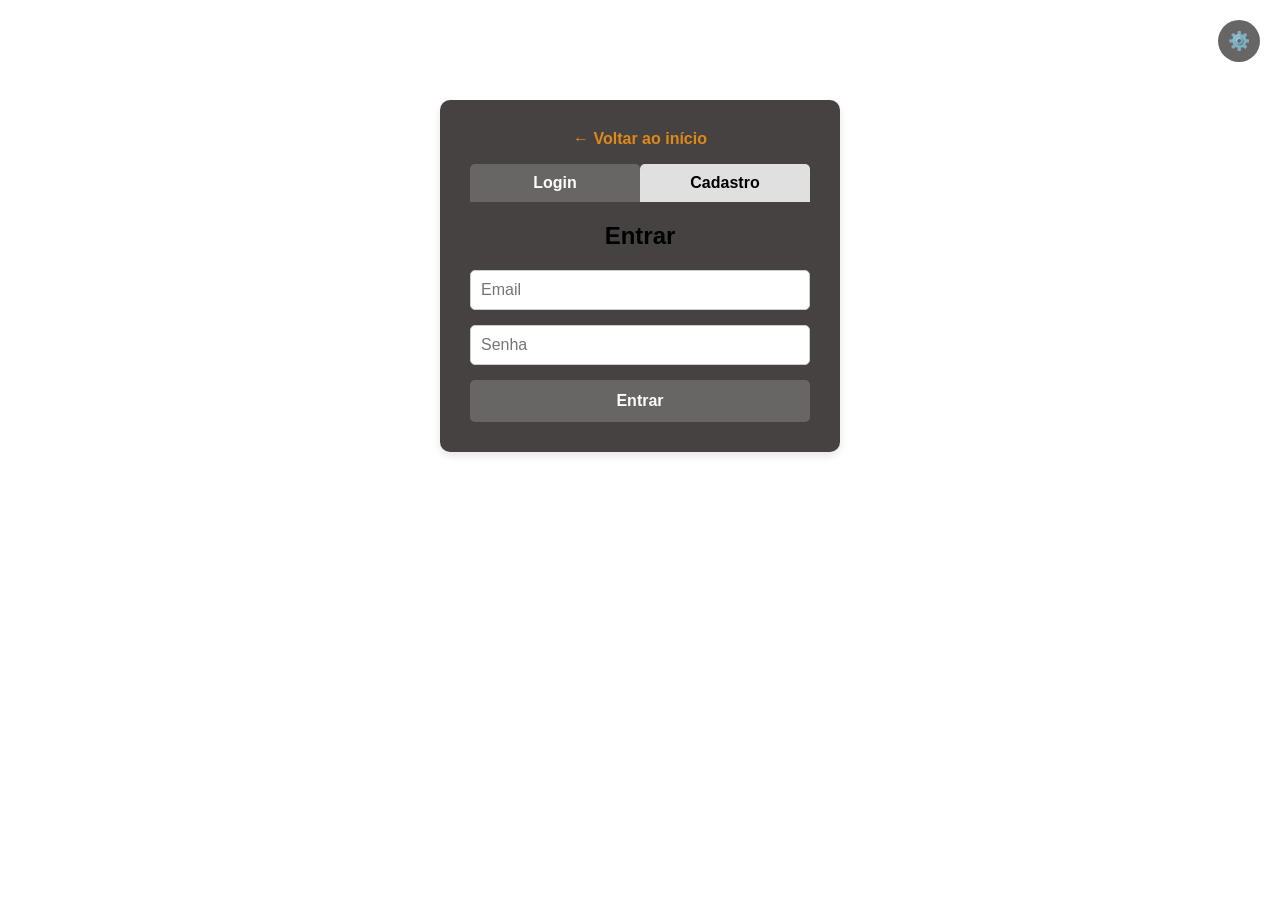
==== web01/login.html @ ee75bbff "implementação de auth-supabase" ====
<!DOCTYPE html>
<html lang="pt-BR">
<head>
    <meta charset="UTF-8">
    <meta name="viewport" content="width=device-width, initial-scale=1.0">
    <title>Login e Cadastro - evilaliance</title>
    <link rel="stylesheet" href="style.css">
</head>
<body>
    <div class="auth-container">
        <p class="auth-back"><a href="index.html">← Voltar ao início</a></p>
        <div class="auth-tabs">
            <button id="login-tab" class="tab active">Login</button>
            <button id="register-tab" class="tab">Cadastro</button>
        </div>

        <div id="login-form" class="form-container active">
            <h2>Entrar</h2>
            <form id="login">
                <input type="email" placeholder="Email" required>
                <input type="password" placeholder="Senha" required>
                <button type="submit">Entrar</button>
            </form>
        </div>

        <div id="register-form" class="form-container">
            <h2>Cadastrar</h2>
            <form id="register">
                <input type="text" placeholder="Nome" required>
                <input type="email" placeholder="Email" required>
                <input type="password" placeholder="Senha" required>
                <input type="password" placeholder="Confirmar Senha" required>
                <button type="submit">Cadastrar</button>
            </form>
        </div>
    </div>

    <!-- Botão de configurações -->
    <button id="settings-btn" class="settings-btn">⚙️</button>

    <!-- Painel de configurações -->
    <div id="settings-panel" class="settings-panel">
        <h3>Configurações</h3>
        <div class="setting-item">
            <label for="dk">Modo escuro</label>
            <button id="dk" type="button">Claro</button>
        </div>
        <button id="close-settings">Fechar</button>
    </div>

    <script type="module" src="auth-supabase.js"></script>
    <script src="ui.js"></script>
</body>
</html>
---- web01/style.css ----
/* ========================================
   RESET E ESTILOS BASE
======================================== */

* {
  margin: 0;
  padding: 0;
  box-sizing: border-box;
  font-family: Arial, sans-serif;
}

body {
  text-align: center;
  transition: background-color 0.3s, color 0.3s;
}

button {
  cursor: pointer;
  border: none;
  border-radius: 5px;
  font-weight: bold;
  transition: background-color 0.3s;
}

/* ========================================
   CABEÇALHO E SEÇÕES PRINCIPAIS
======================================== */

header {
  background: linear-gradient(135deg, #cadcec, #df8919);
  color: rgb(88, 79, 59);
  padding: 60px 20px;
  transition: background-color 0.3s, color 0.3s;
}

#cta {
  margin-top: 20px;
  padding: 12px 25px;
  background: #686664;
  color: #fcfcfc;
  font-size: 16px;
  text-transform: uppercase;
  box-shadow: 0 4px 8px rgba(0,0,0,0.2);
}

#cta:hover {
  background: #555;
  transform: translateY(-2px);
  box-shadow: 0 6px 12px rgba(0,0,0,0.3);
}

.beneficios {
  display: flex;
  justify-content: center;
  gap: 20px;
  padding: 40px;
}

.card {
  background: #f4f4f4;
  padding: 20px;
  border-radius: 10px;
  width: 200px;
  transition: background-color 0.3s;
}

footer {
  padding: 20px;
  
}

/* ========================================
   FORMULÁRIOS DE AUTENTICAÇÃO
======================================== */

.auth-back {
  text-align: center;
  margin-bottom: 16px;
}

.auth-back a {
  color: #df8919;
  font-weight: bold;
  text-decoration: none;
}

.auth-back a:hover {
  text-decoration: underline;
}

body.dark .auth-back a {
  color: #f0a040;
}

.auth-container {
  max-width: 400px;
  margin: 100px auto;
  padding: 30px;
  background: #464242;
  border-radius: 10px;
  box-shadow: 0 4px 8px rgba(0,0,0,0.1);
  transition: background-color 0.3s;
}

.auth-tabs {
  display: flex;
  margin-bottom: 20px;
}

.tab {
  flex: 1;
  padding: 10px;
  background: #e0e0e0;
  font-size: 16px;
  border-radius: 5px 5px 0 0;
}

.tab.active {
  background: #686664;
  color: #fcfcfc;
}

.form-container {
  display: none;
}

.form-container.active {
  display: block;
}

.form-container h2 {
  text-align: center;
  margin-bottom: 20px;
}

.form-container form {
  display: flex;
  flex-direction: column;
}

.form-container input {
  margin-bottom: 15px;
  padding: 10px;
  border: 1px solid #ccc;
  border-radius: 5px;
  font-size: 16px;
  transition: border-color 0.3s;
}

.form-container input:focus {
  outline: none;
  border-color: #686664;
}

.form-container button[type="submit"] {
  padding: 12px;
  background: #686664;
  color: #fcfcfc;
  font-size: 16px;
}

.form-container button[type="submit"]:hover {
  background: #555;
}

/* ========================================
   PAINEL DE CONFIGURAÇÕES
======================================== */

.settings-btn {
  position: fixed;
  top: 20px;
  right: 20px;
  padding: 10px;
  background: #686664;
  color: #fcfcfc;
  border-radius: 50%;
  font-size: 18px;
  z-index: 1000;
}

.settings-panel {
  position: fixed;
  top: 70px;
  right: 20px;
  background: #f4f4f4;
  border: 1px solid #ccc;
  border-radius: 10px;
  padding: 20px;
  width: 250px;
  display: none;
  z-index: 1000;
  box-shadow: 0 4px 8px rgba(0,0,0,0.1);
}

.setting-item {
  display: flex;
  justify-content: space-between;
  align-items: center;
  margin-bottom: 15px;
}

.setting-item label {
  font-weight: bold;
}

#dk {
  padding: 8px 16px;
  font-size: 14px;
}

#close-settings {
  width: 100%;
  margin-top: 10px;
}

/* ========================================
   MODO ESCURO
======================================== */

body.dark {
  background-color: #121212;
  color: #ffffff;
}

body.dark header {
  background: linear-gradient(135deg, #333, #cf7623);
  color: #ffffff;
}

body.dark .card {
  background: #333;
  color: #ffffff;
}

body.dark .auth-container {
  background: #333;
  color: #ffffff;
}

body.dark .tab {
  background: #555;
  color: #ffffff;
}

body.dark .tab.active {
  background: #777;
}

body.dark .form-container input {
  background: #444;
  color: #ffffff;
  border-color: #666;
}

body.dark .settings-panel {
  background: #333;
  color: #ffffff;
  border-color: #555;
}

/* ========================================
   RESPONSIVO
======================================== */

@media (max-width: 768px) {
  .beneficios {
    flex-direction: column;
    align-items: center;
  }

  .auth-container {
    margin: 50px 20px;
  }

  .settings-panel {
    right: 10px;
    width: calc(100vw - 20px);
  }
}
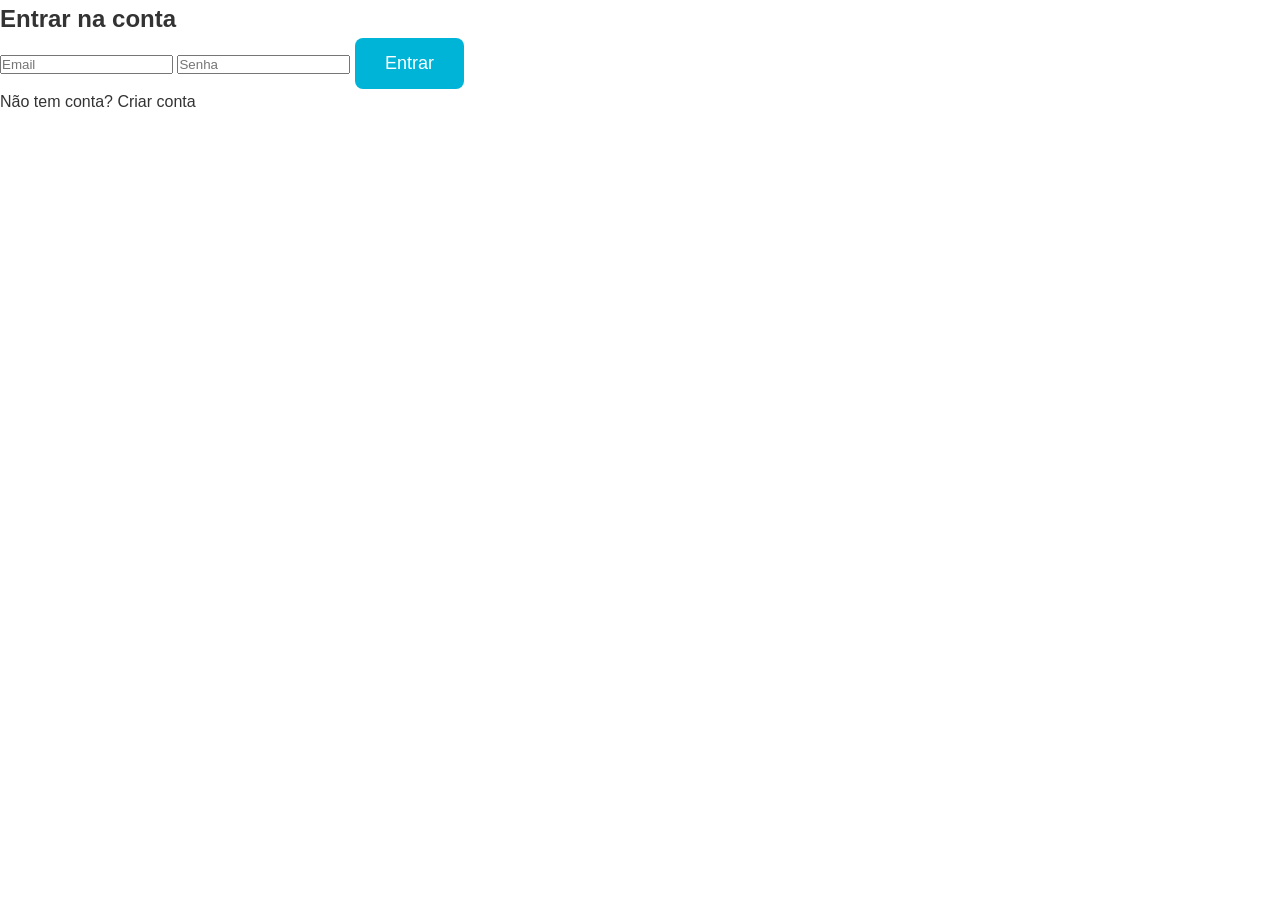
==== commit 95728daf: "Update login.html melhoria na pagina de login" ====
--- a/web01/login.html
+++ b/web01/login.html
@@ -3,52 +3,28 @@
 <head>
     <meta charset="UTF-8">
     <meta name="viewport" content="width=device-width, initial-scale=1.0">
-    <title>Login e Cadastro - evilaliance</title>
+    <title>Login - DevFlow</title>
     <link rel="stylesheet" href="style.css">
 </head>
 <body>
-    <div class="auth-container">
-        <p class="auth-back"><a href="index.html">← Voltar ao início</a></p>
-        <div class="auth-tabs">
-            <button id="login-tab" class="tab active">Login</button>
-            <button id="register-tab" class="tab">Cadastro</button>
-        </div>
 
-        <div id="login-form" class="form-container active">
-            <h2>Entrar</h2>
-            <form id="login">
-                <input type="email" placeholder="Email" required>
-                <input type="password" placeholder="Senha" required>
-                <button type="submit">Entrar</button>
-            </form>
-        </div>
+    <div class="login-container">
+        <h2>Entrar na conta</h2>
+        
+        <form id="loginForm">
+            <input type="email" id="email" placeholder="Email" required>
+            <input type="password" id="password" placeholder="Senha" required>
+            <button type="submit" class="btn-primary">Entrar</button>
+        </form>
 
-        <div id="register-form" class="form-container">
-            <h2>Cadastrar</h2>
-            <form id="register">
-                <input type="text" placeholder="Nome" required>
-                <input type="email" placeholder="Email" required>
-                <input type="password" placeholder="Senha" required>
-                <input type="password" placeholder="Confirmar Senha" required>
-                <button type="submit">Cadastrar</button>
-            </form>
-        </div>
+        <p class="toggle-text">
+            Não tem conta? 
+            <span onclick="toggleForm()" id="toggleLink">Criar conta</span>
+        </p>
     </div>
 
-    <!-- Botão de configurações -->
-    <button id="settings-btn" class="settings-btn">⚙️</button>
-
-    <!-- Painel de configurações -->
-    <div id="settings-panel" class="settings-panel">
-        <h3>Configurações</h3>
-        <div class="setting-item">
-            <label for="dk">Modo escuro</label>
-            <button id="dk" type="button">Claro</button>
-        </div>
-        <button id="close-settings">Fechar</button>
-    </div>
-
-    <script type="module" src="auth-supabase.js"></script>
+    <script src="script.js"></script>
+    <script src="auth-supabase.js"></script>
     <script src="ui.js"></script>
 </body>
-</html>+</html>
--- a/web01/style.css
+++ b/web01/style.css
@@ -1,281 +1,109 @@
-
-/* ========================================
-   RESET E ESTILOS BASE
-======================================== */
-
 * {
-  margin: 0;
-  padding: 0;
-  box-sizing: border-box;
-  font-family: Arial, sans-serif;
+    margin: 0;
+    padding: 0;
+    box-sizing: border-box;
 }
 
 body {
-  text-align: center;
-  transition: background-color 0.3s, color 0.3s;
+    font-family: Arial, sans-serif;
+    line-height: 1.6;
+    color: #333;
 }
 
-button {
-  cursor: pointer;
-  border: none;
-  border-radius: 5px;
-  font-weight: bold;
-  transition: background-color 0.3s;
+.hero {
+    background-color: #1a1a2e;
+    color: white;
+    text-align: center;
+    padding: 100px 20px;
 }
 
-/* ========================================
-   CABEÇALHO E SEÇÕES PRINCIPAIS
-======================================== */
-
-header {
-  background: linear-gradient(135deg, #cadcec, #df8919);
-  color: rgb(88, 79, 59);
-  padding: 60px 20px;
-  transition: background-color 0.3s, color 0.3s;
+.hero h1 {
+    font-size: 48px;
+    margin-bottom: 20px;
 }
 
-#cta {
-  margin-top: 20px;
-  padding: 12px 25px;
-  background: #686664;
-  color: #fcfcfc;
-  font-size: 16px;
-  text-transform: uppercase;
-  box-shadow: 0 4px 8px rgba(0,0,0,0.2);
+.subtitle {
+    font-size: 22px;
+    margin-bottom: 30px;
+    opacity: 0.9;
 }
 
-#cta:hover {
-  background: #555;
-  transform: translateY(-2px);
-  box-shadow: 0 6px 12px rgba(0,0,0,0.3);
+.btn-primary {
+    background-color: #00b4d8;
+    color: white;
+    padding: 15px 30px;
+    font-size: 18px;
+    border: none;
+    border-radius: 8px;
+    cursor: pointer;
+}
+
+.btn-primary:hover {
+    background-color: #0096b8;
 }
 
 .beneficios {
-  display: flex;
-  justify-content: center;
-  gap: 20px;
-  padding: 40px;
+    padding: 80px 20px;
+    background-color: #f8f9fa;
+    text-align: center;
+}
+
+.beneficios h2 {
+    margin-bottom: 50px;
+    font-size: 32px;
+}
+
+.cards {
+    display: flex;
+    justify-content: center;
+    gap: 30px;
+    flex-wrap: wrap;
 }
 
 .card {
-  background: #f4f4f4;
-  padding: 20px;
-  border-radius: 10px;
-  width: 200px;
-  transition: background-color 0.3s;
+    background-color: white;
+    border-radius: 10px;
+    padding: 30px;
+    width: 300px;
+    box-shadow: 0 5px 15px rgba(0,0,0,0.1);
+}
+
+.card h3 {
+    margin-bottom: 15px;
+    font-size: 22px;
+}
+
+.cta {
+    background-color: #1a1a2e;
+    color: white;
+    text-align: center;
+    padding: 80px 20px;
+}
+
+.cta h2 {
+    margin-bottom: 30px;
 }
 
 footer {
-  padding: 20px;
-  
+    text-align: center;
+    padding: 30px;
+    background-color: #222;
+    color: #aaa;
+    font-size: 14px;
 }
 
-/* ========================================
-   FORMULÁRIOS DE AUTENTICAÇÃO
-======================================== */
-
-.auth-back {
-  text-align: center;
-  margin-bottom: 16px;
+/* Responsivo */
+@media (max-width: 768px) {
+    .hero h1 {
+        font-size: 36px;
+    }
+    
+    .subtitle {
+        font-size: 18px;
+    }
+    
+    .cards {
+        flex-direction: column;
+        align-items: center;
+    }
 }
-
-.auth-back a {
-  color: #df8919;
-  font-weight: bold;
-  text-decoration: none;
-}
-
-.auth-back a:hover {
-  text-decoration: underline;
-}
-
-body.dark .auth-back a {
-  color: #f0a040;
-}
-
-.auth-container {
-  max-width: 400px;
-  margin: 100px auto;
-  padding: 30px;
-  background: #464242;
-  border-radius: 10px;
-  box-shadow: 0 4px 8px rgba(0,0,0,0.1);
-  transition: background-color 0.3s;
-}
-
-.auth-tabs {
-  display: flex;
-  margin-bottom: 20px;
-}
-
-.tab {
-  flex: 1;
-  padding: 10px;
-  background: #e0e0e0;
-  font-size: 16px;
-  border-radius: 5px 5px 0 0;
-}
-
-.tab.active {
-  background: #686664;
-  color: #fcfcfc;
-}
-
-.form-container {
-  display: none;
-}
-
-.form-container.active {
-  display: block;
-}
-
-.form-container h2 {
-  text-align: center;
-  margin-bottom: 20px;
-}
-
-.form-container form {
-  display: flex;
-  flex-direction: column;
-}
-
-.form-container input {
-  margin-bottom: 15px;
-  padding: 10px;
-  border: 1px solid #ccc;
-  border-radius: 5px;
-  font-size: 16px;
-  transition: border-color 0.3s;
-}
-
-.form-container input:focus {
-  outline: none;
-  border-color: #686664;
-}
-
-.form-container button[type="submit"] {
-  padding: 12px;
-  background: #686664;
-  color: #fcfcfc;
-  font-size: 16px;
-}
-
-.form-container button[type="submit"]:hover {
-  background: #555;
-}
-
-/* ========================================
-   PAINEL DE CONFIGURAÇÕES
-======================================== */
-
-.settings-btn {
-  position: fixed;
-  top: 20px;
-  right: 20px;
-  padding: 10px;
-  background: #686664;
-  color: #fcfcfc;
-  border-radius: 50%;
-  font-size: 18px;
-  z-index: 1000;
-}
-
-.settings-panel {
-  position: fixed;
-  top: 70px;
-  right: 20px;
-  background: #f4f4f4;
-  border: 1px solid #ccc;
-  border-radius: 10px;
-  padding: 20px;
-  width: 250px;
-  display: none;
-  z-index: 1000;
-  box-shadow: 0 4px 8px rgba(0,0,0,0.1);
-}
-
-.setting-item {
-  display: flex;
-  justify-content: space-between;
-  align-items: center;
-  margin-bottom: 15px;
-}
-
-.setting-item label {
-  font-weight: bold;
-}
-
-#dk {
-  padding: 8px 16px;
-  font-size: 14px;
-}
-
-#close-settings {
-  width: 100%;
-  margin-top: 10px;
-}
-
-/* ========================================
-   MODO ESCURO
-======================================== */
-
-body.dark {
-  background-color: #121212;
-  color: #ffffff;
-}
-
-body.dark header {
-  background: linear-gradient(135deg, #333, #cf7623);
-  color: #ffffff;
-}
-
-body.dark .card {
-  background: #333;
-  color: #ffffff;
-}
-
-body.dark .auth-container {
-  background: #333;
-  color: #ffffff;
-}
-
-body.dark .tab {
-  background: #555;
-  color: #ffffff;
-}
-
-body.dark .tab.active {
-  background: #777;
-}
-
-body.dark .form-container input {
-  background: #444;
-  color: #ffffff;
-  border-color: #666;
-}
-
-body.dark .settings-panel {
-  background: #333;
-  color: #ffffff;
-  border-color: #555;
-}
-
-/* ========================================
-   RESPONSIVO
-======================================== */
-
-@media (max-width: 768px) {
-  .beneficios {
-    flex-direction: column;
-    align-items: center;
-  }
-
-  .auth-container {
-    margin: 50px 20px;
-  }
-
-  .settings-panel {
-    right: 10px;
-    width: calc(100vw - 20px);
-  }
-}
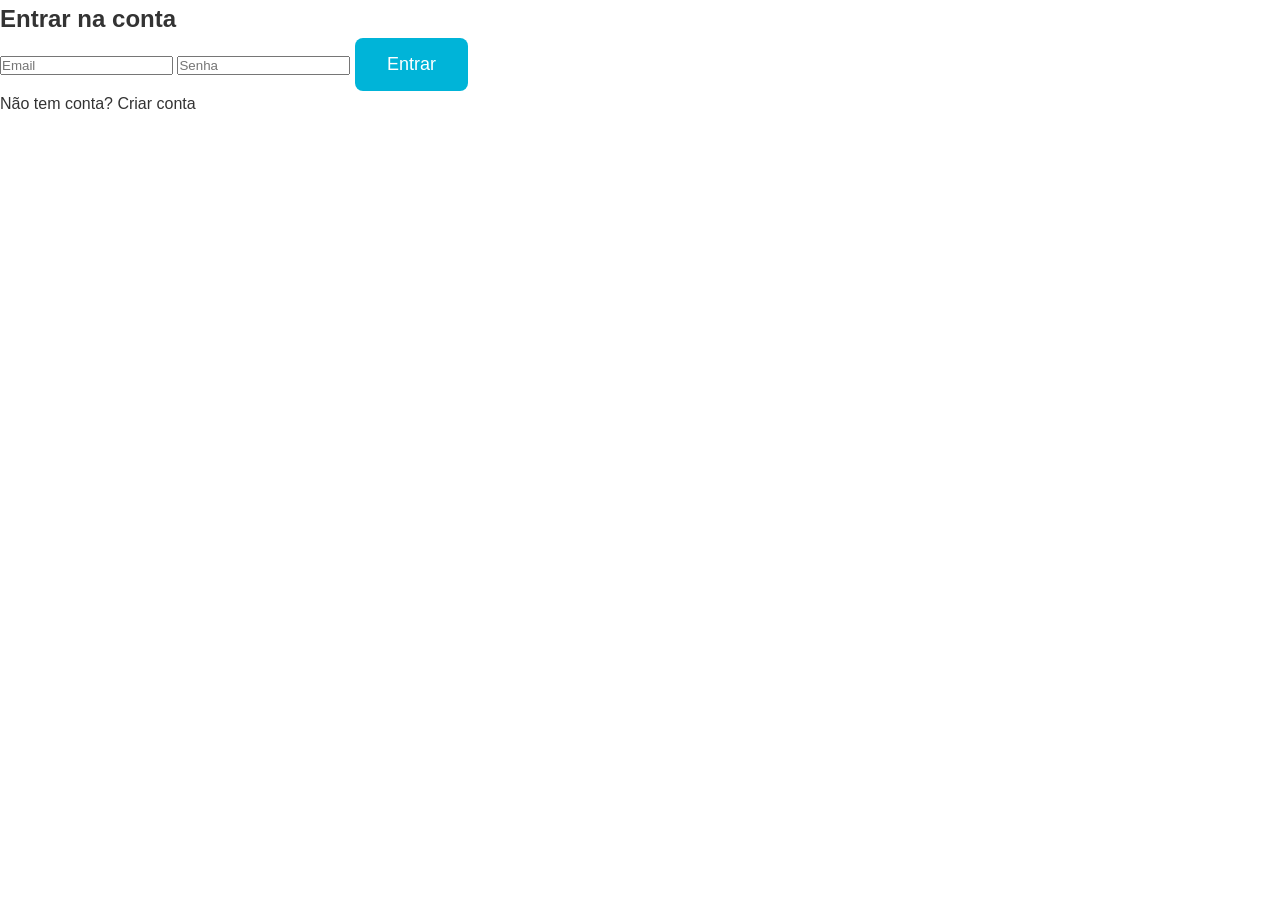
==== commit b6c07302: "Update login.html" ====
--- a/web01/login.html
+++ b/web01/login.html
@@ -9,12 +9,22 @@
 <body>
 
     <div class="login-container">
-        <h2>Entrar na conta</h2>
+        <h2 id="formTitle">Entrar na conta</h2>
         
-        <form id="loginForm">
-            <input type="email" id="email" placeholder="Email" required>
-            <input type="password" id="password" placeholder="Senha" required>
+        <!-- Formulário de Login -->
+        <form id="login">
+            <input type="email" placeholder="Email" required>
+            <input type="password" placeholder="Senha" required>
             <button type="submit" class="btn-primary">Entrar</button>
+        </form>
+
+        <!-- Formulário de Cadastro (inicialmente oculto) -->
+        <form id="register" style="display:none;">
+            <input type="text" placeholder="Nome Completo" required>
+            <input type="email" placeholder="Email" required>
+            <input type="password" placeholder="Senha" required>
+            <input type="password" placeholder="Confirmar Senha" required>
+            <button type="submit" class="btn-primary">Criar Conta</button>
         </form>
 
         <p class="toggle-text">
@@ -23,8 +33,7 @@
         </p>
     </div>
 
+    <script type="module" src="auth-supabase.js"></script>
     <script src="script.js"></script>
-    <script src="auth-supabase.js"></script>
-    <script src="ui.js"></script>
 </body>
 </html>
--- a/web01/style.css
+++ b/web01/style.css
@@ -14,7 +14,7 @@
     background-color: #1a1a2e;
     color: white;
     text-align: center;
-    padding: 100px 20px;
+    padding: 120px 20px 80px;
 }
 
 .hero h1 {
@@ -24,14 +24,14 @@
 
 .subtitle {
     font-size: 22px;
-    margin-bottom: 30px;
+    margin-bottom: 40px;
     opacity: 0.9;
 }
 
 .btn-primary {
     background-color: #00b4d8;
     color: white;
-    padding: 15px 30px;
+    padding: 16px 32px;
     font-size: 18px;
     border: none;
     border-radius: 8px;
@@ -63,9 +63,10 @@
 .card {
     background-color: white;
     border-radius: 10px;
-    padding: 30px;
+    padding: 30px 20px;
     width: 300px;
     box-shadow: 0 5px 15px rgba(0,0,0,0.1);
+    margin-bottom: 20px;
 }
 
 .card h3 {
@@ -86,7 +87,7 @@
 
 footer {
     text-align: center;
-    padding: 30px;
+    padding: 40px 20px;
     background-color: #222;
     color: #aaa;
     font-size: 14px;
@@ -97,11 +98,9 @@
     .hero h1 {
         font-size: 36px;
     }
-    
     .subtitle {
         font-size: 18px;
     }
-    
     .cards {
         flex-direction: column;
         align-items: center;
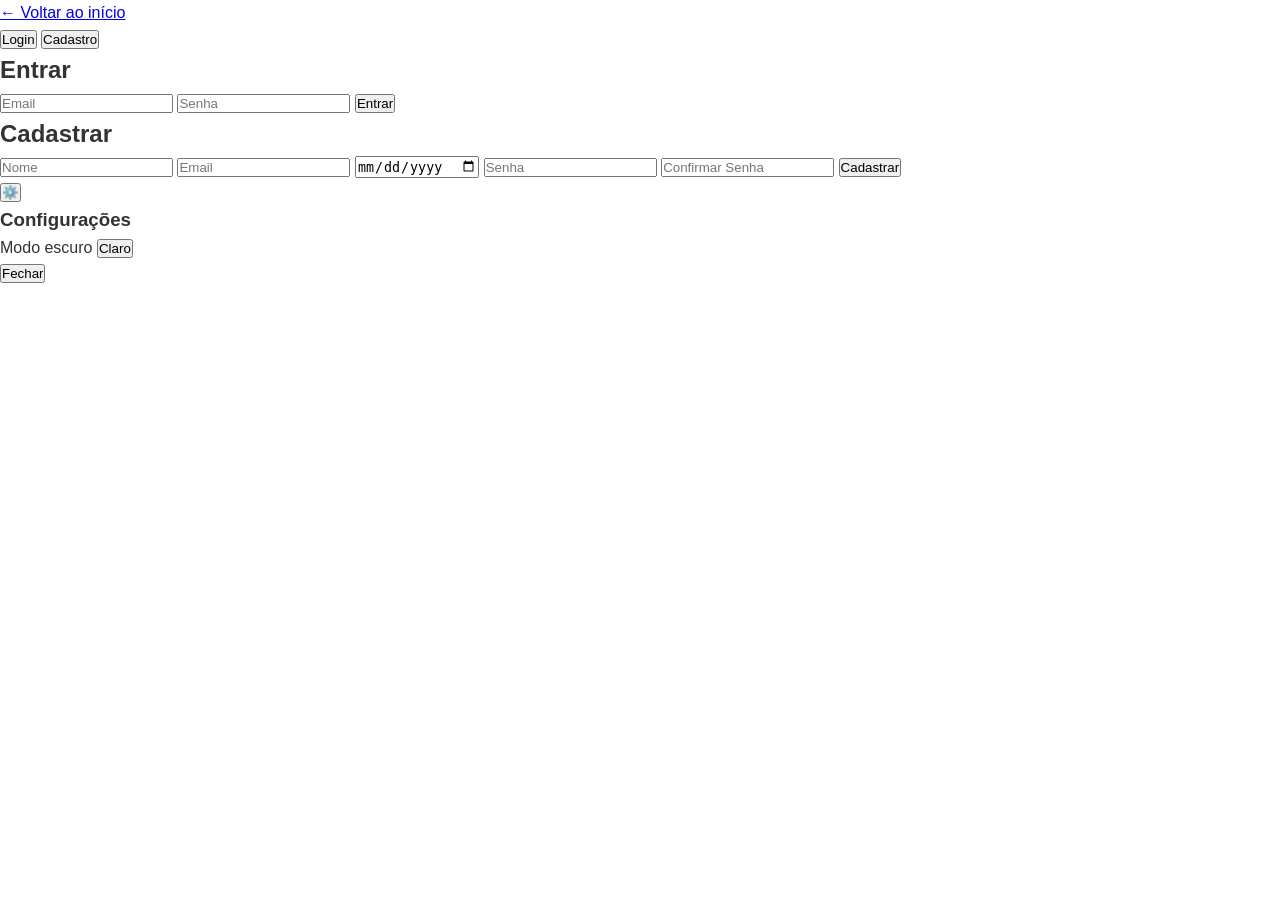
==== commit 67e9b241: "feat: implement modular UI components, authentication flow, and persistent theme settings" ====
--- a/web01/login.html
+++ b/web01/login.html
@@ -3,37 +3,53 @@
 <head>
     <meta charset="UTF-8">
     <meta name="viewport" content="width=device-width, initial-scale=1.0">
-    <title>Login - DevFlow</title>
+    <title>Login e Cadastro - evilaliance</title>
     <link rel="stylesheet" href="style.css">
 </head>
 <body>
+    <div class="auth-container">
+        <p class="auth-back"><a href="index.html">← Voltar ao início</a></p>
+        <div class="auth-tabs">
+            <button id="login-tab" class="tab active">Login</button>
+            <button id="register-tab" class="tab">Cadastro</button>
+        </div>
 
-    <div class="login-container">
-        <h2 id="formTitle">Entrar na conta</h2>
-        
-        <!-- Formulário de Login -->
-        <form id="login">
-            <input type="email" placeholder="Email" required>
-            <input type="password" placeholder="Senha" required>
-            <button type="submit" class="btn-primary">Entrar</button>
-        </form>
+        <div id="login-form" class="form-container active">
+            <h2>Entrar</h2>
+            <form id="login">
+                <input type="email" placeholder="Email" required>
+                <input type="password" placeholder="Senha" required>
+                <button type="submit">Entrar</button>
+            </form>
+        </div>
 
-        <!-- Formulário de Cadastro (inicialmente oculto) -->
-        <form id="register" style="display:none;">
-            <input type="text" placeholder="Nome Completo" required>
-            <input type="email" placeholder="Email" required>
-            <input type="password" placeholder="Senha" required>
-            <input type="password" placeholder="Confirmar Senha" required>
-            <button type="submit" class="btn-primary">Criar Conta</button>
-        </form>
-
-        <p class="toggle-text">
-            Não tem conta? 
-            <span onclick="toggleForm()" id="toggleLink">Criar conta</span>
-        </p>
+        <div id="register-form" class="form-container">
+            <h2>Cadastrar</h2>
+            <form id="register">
+                <input type="text" id="register-name" name="full_name" placeholder="Nome" required autocomplete="name">
+                <input type="email" id="register-email" name="email" placeholder="Email" required autocomplete="email">
+                <label for="register-birth" class="auth-label"> </label>
+                <input type="date" id="register-birth" name="birth_date" required autocomplete="bday">
+                <input type="password" id="register-password" name="password" placeholder="Senha" required autocomplete="new-password" minlength="6">
+                <input type="password" id="register-password2" name="password_confirm" placeholder="Confirmar Senha" required autocomplete="new-password" minlength="6">
+                <button type="submit">Cadastrar</button>
+            </form>
+        </div>
     </div>
 
-    <script type="module" src="auth-supabase.js"></script>
-    <script src="script.js"></script>
+    <!-- Botão de configurações -->
+    <button id="settings-btn" class="settings-btn">⚙️</button>
+
+    <!-- Painel de configurações -->
+    <div id="settings-panel" class="settings-panel">
+        <h3>Configurações</h3>
+        <div class="setting-item">
+            <label for="dk">Modo escuro</label>
+            <button id="dk" type="button">Claro</button>
+        </div>
+        <button id="close-settings">Fechar</button>
+    </div>
+
+    <script type="module" src="js/pages/login.page.js"></script>
 </body>
-</html>
+</html>
--- a/web01/style.css
+++ b/web01/style.css
@@ -1,3 +1,15 @@
+:root {
+    --primary-color: #00b4d8;
+    --primary-hover: #0096b8;
+    --dark-bg: #1a1a2e;
+    --light-bg: #f8f9fa;
+    --text-dark: #333;
+    --text-light: #aaa;
+    --auth-msg-ok: #22c55e;
+    --auth-msg-error: #f87171;
+    --border-color: #ddd;
+}
+
 * {
     margin: 0;
     padding: 0;
@@ -7,11 +19,12 @@
 body {
     font-family: Arial, sans-serif;
     line-height: 1.6;
-    color: #333;
-}
-
+    color: var(--text-dark);
+}
+
+/* Header/Hero */
 .hero {
-    background-color: #1a1a2e;
+    background-color: var(--dark-bg);
     color: white;
     text-align: center;
     padding: 120px 20px 80px;
@@ -28,23 +41,26 @@
     opacity: 0.9;
 }
 
+/* Botões */
 .btn-primary {
-    background-color: #00b4d8;
+    background-color: var(--primary-color);
     color: white;
     padding: 16px 32px;
     font-size: 18px;
     border: none;
     border-radius: 8px;
     cursor: pointer;
+    transition: background-color 0.3s ease;
 }
 
 .btn-primary:hover {
-    background-color: #0096b8;
-}
-
+    background-color: var(--primary-hover);
+}
+
+/* Seção Benefícios */
 .beneficios {
     padding: 80px 20px;
-    background-color: #f8f9fa;
+    background-color: var(--light-bg);
     text-align: center;
 }
 
@@ -74,8 +90,9 @@
     font-size: 22px;
 }
 
+/* CTA Section */
 .cta {
-    background-color: #1a1a2e;
+    background-color: var(--dark-bg);
     color: white;
     text-align: center;
     padding: 80px 20px;
@@ -85,12 +102,95 @@
     margin-bottom: 30px;
 }
 
+/* Footer */
 footer {
     text-align: center;
     padding: 40px 20px;
     background-color: #222;
-    color: #aaa;
+    color: var(--text-light);
     font-size: 14px;
+}
+
+/* ===== LOGIN CONTAINER ===== */
+.login-container {
+    max-width: 400px;
+    margin: 80px auto;
+    padding: 40px;
+    background: white;
+    border-radius: 10px;
+    box-shadow: 0 5px 15px rgba(0, 0, 0, 0.1);
+}
+
+.login-container h2 {
+    text-align: center;
+    margin-bottom: 30px;
+    color: var(--dark-bg);
+    font-size: 28px;
+}
+
+.login-container form {
+    display: flex;
+    flex-direction: column;
+    gap: 15px;
+}
+
+.login-container input {
+    padding: 12px;
+    border: 1px solid var(--border-color);
+    border-radius: 6px;
+    font-size: 16px;
+    transition: border-color 0.3s ease;
+}
+
+.login-container input:focus {
+    outline: none;
+    border-color: var(--primary-color);
+    box-shadow: 0 0 5px rgba(0, 180, 216, 0.3);
+}
+
+.login-container button {
+    padding: 12px;
+    font-weight: bold;
+    margin-top: 10px;
+}
+
+.toggle-text {
+    text-align: center;
+    margin-top: 20px;
+    font-size: 14px;
+    color: var(--text-dark);
+}
+
+.toggle-text span {
+    color: var(--primary-color);
+    cursor: pointer;
+    font-weight: bold;
+    transition: color 0.3s ease;
+}
+
+.toggle-text span:hover {
+    text-decoration: underline;
+    color: var(--primary-hover);
+}
+
+#auth-message {
+    padding: 12px;
+    margin-bottom: 15px;
+    border-radius: 6px;
+    text-align: center;
+    font-weight: bold;
+    animation: slideDown 0.3s ease;
+}
+
+@keyframes slideDown {
+    from {
+        opacity: 0;
+        transform: translateY(-10px);
+    }
+    to {
+        opacity: 1;
+        transform: translateY(0);
+    }
 }
 
 /* Responsivo */
@@ -98,11 +198,27 @@
     .hero h1 {
         font-size: 36px;
     }
+
     .subtitle {
         font-size: 18px;
     }
+
     .cards {
         flex-direction: column;
         align-items: center;
     }
-}
+
+    .login-container {
+        margin: 40px 20px;
+        padding: 30px 20px;
+    }
+
+    .login-container h2 {
+        font-size: 24px;
+    }
+
+    .btn-primary {
+        padding: 14px 24px;
+        font-size: 16px;
+    }
+}
